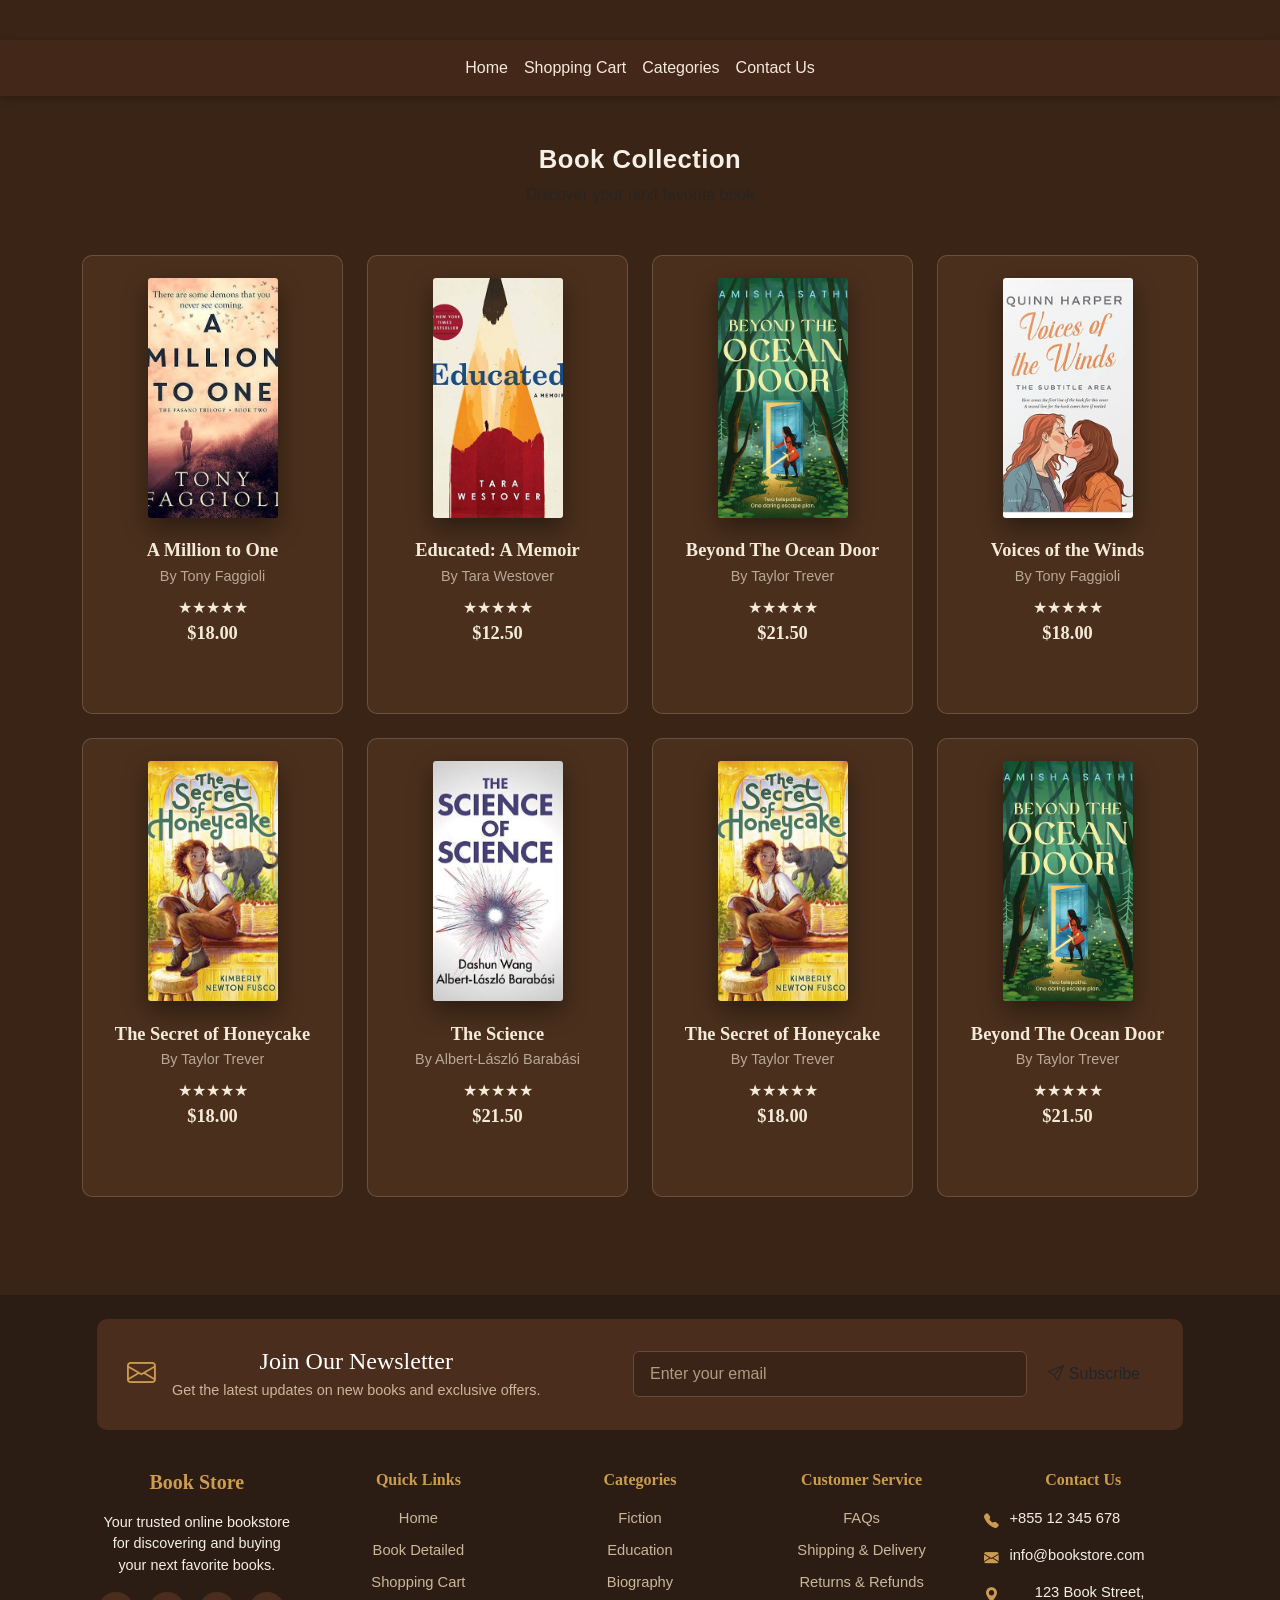
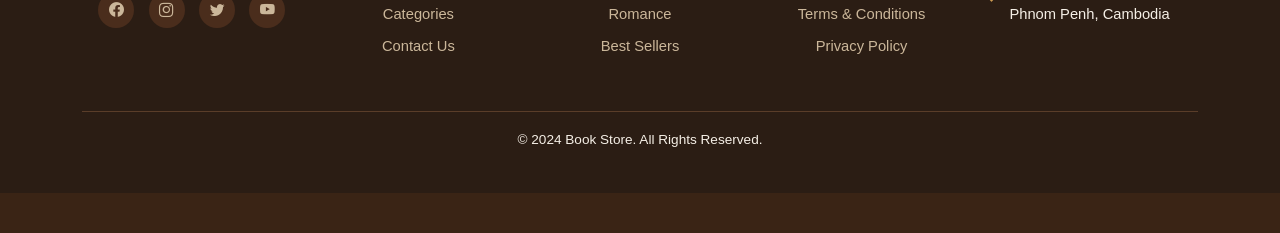
==== bookdetail.html @ f6364ef6 "Improve book details design" ====
<!doctype html>
<html lang="en">
  <head>
    <meta charset="UTF-8" />
    <meta name="viewport" content="width=device-width, initial-scale=1.0" />
    <title>Book Details</title>
    <link rel="stylesheet" href="css/footer_bookdetails.css" />
    <link rel="stylesheet" href="css/bookdetails.css" />
    <link
      rel="stylesheet"
      href="https://cdn.jsdelivr.net/npm/bootstrap-icons@1.11.3/font/bootstrap-icons.css"
    />
    <link
      href="https://cdn.jsdelivr.net/npm/bootstrap@5.3.8/dist/css/bootstrap.min.css"
      rel="stylesheet"
    />
    <script src="https://cdn.jsdelivr.net/npm/bootstrap@5.3.8/dist/js/bootstrap.bundle.min.js"></script>
    <script>
      document.addEventListener("DOMContentLoaded", () => {
        const currentPage = window.location.pathname.split("/").pop();
        document.querySelectorAll(".nav-link").forEach((link) => {
          if (link.getAttribute("href") === currentPage) {
            link.classList.add("active");
          }
        });
      });
    </script>
    <link rel="stylesheet" href="css/styles.css" />
  </head>
  <body>
    <nav class="navbar navbar-expand-lg custom-navbar">
      <div class="container-fluid">
        <button
          class="navbar-toggler"
          type="button"
          data-bs-toggle="collapse"
          data-bs-target="#navbarNav"
          aria-controls="navbarNav"
          aria-expanded="false"
          aria-label="Toggle navigation"
        >
          <span class="navbar-toggler-icon"></span>
        </button>

        <div
          class="collapse navbar-collapse justify-content-center"
          id="navbarNav"
        >
          <ul class="navbar-nav">
            <li class="nav-item">
              <a class="nav-link" href="home.html">Home</a>
            </li>
            <li class="nav-item">
              <a class="nav-link" href="shopping_cart.html">Shopping Cart</a>
            </li>
            <li class="nav-item">
              <a class="nav-link" href="categories.html">Categories</a>
            </li>
            <li class="nav-item">
              <a class="nav-link" href="contact_us.html">Contact Us</a>
            </li>
          </ul>
        </div>
      </div>
    </nav>
    <!-- Book Details body -->
    <div class="container py-5">
      <!-- Page Header -->
      <div class="text-center mb-5">
        <h1 class="page-title">Book Collection</h1>
        <p class="text-muted">Discover your next favorite book</p>
      </div>
      <div class="row g-4">
        <!-- Book 1 -->
        <div class="col-6 col-md-4 col-lg-3">
          <div class="book-card">
            <div class="book-image">
              <img
                src="images/a million to one.png"
                alt="A Million to One"
                class="book-cover"
              />
            </div>

            <div class="book-info">
              <h5 class="book-title">A Million to One</h5>
              <p class="book-author">By Tony Faggioli</p>

              <div class="book-rating">
                <span>★★★★</span><span class="empty">★</span>
              </div>

              <div class="book-bottom">
                <span class="book-price">$18.00</span>
              </div>
            </div>
          </div>
        </div>

        <!-- Book 2 -->
        <div class="col-6 col-md-4 col-lg-3">
          <div class="book-card">
            <div class="book-image">
              <img
                src="images/educated.png"
                alt="Educated"
                class="book-cover"
              />
            </div>

            <div class="book-info">
              <h5 class="book-title">Educated: A Memoir</h5>
              <p class="book-author">By Tara Westover</p>

              <div class="book-rating">
                <span>★★★★</span><span class="empty">★</span>
              </div>

              <div class="book-bottom">
                <span class="book-price">$12.50</span>
              </div>
            </div>
          </div>
        </div>

        <!-- Book 3 -->
        <div class="col-6 col-md-4 col-lg-3">
          <div class="book-card">
            <div class="book-image">
              <img
                src="images/ocean door.png"
                alt="Beyond the Ocean Door"
                class="book-cover"
              />
            </div>

            <div class="book-info">
              <h5 class="book-title">Beyond The Ocean Door</h5>
              <p class="book-author">By Taylor Trever</p>

              <div class="book-rating">
                <span>★★★</span><span class="empty">★★</span>
              </div>

              <div class="book-bottom">
                <span class="book-price">$21.50</span>
              </div>
            </div>
          </div>
        </div>

        <!-- Book 4 -->
        <div class="col-6 col-md-4 col-lg-3">
          <div class="book-card">
            <div class="book-image">
              <img
                src="images/voice of the wind.png"
                alt="Voices of the Winds"
                class="book-cover"
              />
            </div>

            <div class="book-info">
              <h5 class="book-title">Voices of the Winds</h5>
              <p class="book-author">By Tony Faggioli</p>

              <div class="book-rating">
                <span>★★★</span><span class="empty">★★</span>
              </div>

              <div class="book-bottom">
                <span class="book-price">$18.00</span>
              </div>
            </div>
          </div>
        </div>

        <!-- Book 5 -->
        <div class="col-6 col-md-4 col-lg-3">
          <div class="book-card">
            <div class="book-image">
              <img
                src="images/the secret.png"
                alt="The Secret of Honeycake"
                class="book-cover"
              />
            </div>

            <div class="book-info">
              <h5 class="book-title">The Secret of Honeycake</h5>
              <p class="book-author">By Taylor Trever</p>

              <div class="book-rating">
                <span>★★★</span><span class="empty">★★</span>
              </div>

              <div class="book-bottom">
                <span class="book-price">$18.00</span>
              </div>
            </div>
          </div>
        </div>

        <!-- Book 6 -->
        <div class="col-6 col-md-4 col-lg-3">
          <div class="book-card">
            <div class="book-image">
              <img
                src="images/science.png"
                alt="The Science"
                class="book-cover"
              />
            </div>

            <div class="book-info">
              <h5 class="book-title">The Science</h5>
              <p class="book-author">By Albert-László Barabási</p>

              <div class="book-rating">
                <span>★★★★★</span>
              </div>

              <div class="book-bottom">
                <span class="book-price">$21.50</span>
              </div>
            </div>
          </div>
        </div>
        <!-- Book 7 -->
        <div class="col-6 col-md-4 col-lg-3">
          <div class="book-card">
            <div class="book-image">
              <img
                src="images/the secret.png"
                alt="The Secret of Honeycake"
                class="book-cover"
              />
            </div>

            <div class="book-info">
              <h5 class="book-title">The Secret of Honeycake</h5>
              <p class="book-author">By Taylor Trever</p>

              <div class="book-rating">
                <span>★★★</span><span class="empty">★★</span>
              </div>

              <div class="book-bottom">
                <span class="book-price">$18.00</span>
              </div>
            </div>
          </div>
        </div>
        <!-- Book 8 -->
        <div class="col-6 col-md-4 col-lg-3">
          <div class="book-card">
            <div class="book-image">
              <img
                src="images/ocean door.png"
                alt="Beyond the Ocean Door"
                class="book-cover"
              />
            </div>

            <div class="book-info">
              <h5 class="book-title">Beyond The Ocean Door</h5>
              <p class="book-author">By Taylor Trever</p>

              <div class="book-rating">
                <span>★★★</span><span class="empty">★★</span>
              </div>

              <div class="book-bottom">
                <span class="book-price">$21.50</span>
              </div>
            </div>
          </div>
        </div>
      </div>
    </div>

    <!-- ===== Footer ===== -->
    <footer>
      <div class="container">
        <!-- Newsletter -->
        <div
          class="newsletter-box d-flex flex-wrap align-items-center justify-content-between gap-3"
        >
          <div class="d-flex align-items-center gap-3">
            <i class="bi bi-envelope newsletter-icon"></i>
            <div>
              <h4>Join Our Newsletter</h4>
              <p>Get the latest updates on new books and exclusive offers.</p>
            </div>
          </div>
          <form
            class="d-flex gap-2 flex-wrap flex-grow-1 justify-content-end"
            style="max-width: 520px"
          >
            <input
              type="email"
              class="form-control"
              placeholder="Enter your email"
              style="min-width: 220px; flex: 1"
            />
            <button type="submit" class="btn btn-subscribe">
              <i class="bi bi-send"></i> Subscribe
            </button>
          </form>
        </div>

        <!-- Columns -->
        <div class="row px-3">
          <div class="col-6 col-md-4 col-lg mb-4">
            <h5>Book Store</h5>
            <p class="small-text">
              Your trusted online bookstore for discovering and buying your next
              favorite books.
            </p>
            <div class="social-icons mt-3">
              <a href="#"><i class="bi bi-facebook"></i></a>
              <a href="#"><i class="bi bi-instagram"></i></a>
              <a href="#"><i class="bi bi-twitter"></i></a>
              <a href="#"><i class="bi bi-youtube"></i></a>
            </div>
          </div>

          <div class="col-6 col-md-4 col-lg mb-4">
            <h6>Quick Links</h6>
            <a href="#">Home</a>
            <a href="#">Book Detailed</a>
            <a href="#">Shopping Cart</a>
            <a href="#">Categories</a>
            <a href="#">Contact Us</a>
          </div>

          <div class="col-6 col-md-4 col-lg mb-4">
            <h6>Categories</h6>
            <a href="#">Fiction</a>
            <a href="#">Education</a>
            <a href="#">Biography</a>
            <a href="#">Romance</a>
            <a href="#">Best Sellers</a>
          </div>

          <div class="col-6 col-md-4 col-lg mb-4">
            <h6>Customer Service</h6>
            <a href="#">FAQs</a>
            <a href="#">Shipping &amp; Delivery</a>
            <a href="#">Returns &amp; Refunds</a>
            <a href="#">Terms &amp; Conditions</a>
            <a href="#">Privacy Policy</a>
          </div>

          <div class="col-6 col-md-4 col-lg mb-4">
            <h6>Contact Us</h6>
            <div class="contact-item">
              <i class="bi bi-telephone-fill"></i> +855 12 345 678
            </div>
            <div class="contact-item">
              <i class="bi bi-envelope-fill"></i> info@bookstore.com
            </div>
            <div class="contact-item">
              <i class="bi bi-geo-alt-fill"></i> 123 Book Street,<br />Phnom
              Penh, Cambodia
            </div>
          </div>
        </div>

        <div class="footer-bottom">
          &copy; 2024 Book Store. All Rights Reserved.
        </div>
      </div>
    </footer>
  </body>
</html>
---- css/footer_bookdetails.css ----
:root {
  --brown-dark: #3a2418;
  --brown-darker: #2b1a10;
  --brown-panel: #4a2d1c;
  --gold: #cc9b52;
  --footer-text-muted: #cbb79a;
}

footer {
  background: var(--brown-dark);
  color: var(--footer-text-muted);
  padding-top: 30px;
  margin-top: 50px;
}

.newsletter-box {
  background: var(--brown-panel);
  border-radius: 10px;
  padding: 28px 30px;
  margin: 0 15px 40px;
}

.newsletter-icon {
  font-size: 1.8rem;
  color: var(--gold);
}

.newsletter-box h4 {
  color: #fff;
  font-family: Georgia, "Times New Roman", serif;
  margin-bottom: 4px;
}

.newsletter-box p {
  color: var(--footer-text-muted);
  margin-bottom: 0;
  font-size: 0.9rem;
}

.newsletter-box .form-control {
  background: var(--brown-dark);
  border: 1px solid #6b4a34;
  color: #fff;
  padding: 10px 16px;
}

.newsletter-box .form-control::placeholder {
  color: #b39a80;
}

.newsletter-box .form-control:focus {
  background: var(--brown-dark);
  color: #fff;
  box-shadow: none;
  border-color: var(--gold);
}

.btn-subscribe {
  background: var(--gold);
  border: none;
  color: #2b1a10;
  font-weight: 600;
  padding: 10px 22px;
  white-space: nowrap;
}

.btn-subscribe:hover {
  background: #b8863f;
  color: #fff;
}

footer h5,
footer h6 {
  color: var(--gold);
  font-family: Georgia, "Times New Roman", serif;
  font-weight: 600;
  margin-bottom: 18px;
}

footer a {
  color: var(--footer-text-muted);
  text-decoration: none;
  display: block;
  margin-bottom: 10px;
  font-size: 0.92rem;
}

footer a:hover {
  color: var(--gold);
}

footer p.small-text {
  font-size: 0.9rem;
  line-height: 1.5;
}

.contact-item {
  display: flex;
  align-items: flex-start;
  gap: 10px;
  margin-bottom: 12px;
  font-size: 0.92rem;
}

.contact-item i {
  color: var(--gold);
  margin-top: 3px;
}

.social-icons a {
  display: inline-flex;
  align-items: center;
  justify-content: center;
  width: 36px;
  height: 36px;
  border-radius: 50%;
  background: var(--brown-panel);
  color: var(--footer-text-muted);
  margin-right: 10px;
  margin-bottom: 0;
}

.social-icons a:hover {
  background: var(--gold);
  color: var(--brown-darker);
}

.footer-bottom {
  border-top: 1px solid #5a3d29;
  text-align: center;
  padding: 18px 15px;
  font-size: 0.85rem;
  margin-top: 20px;
}
---- css/bookdetails.css ----
:root {
  --bg: #7a4a2b;
  --bg-dark: #2b1d14;
  --card-bg: #ffffff;
  --star: #f2b705;
  --star-empty: #d8d8d8;
  --text-light: #f5efe6;
  --text-muted: #d8c3a5;
  --author: #b8895a;
}

* {
  box-sizing: border-box;
}

body {
  margin: 0;
  font-family: "Segoe UI", Arial, sans-serif;
  background: var(--bg);
  padding: 40px 20px 0;
}

h1.page-title {
  text-align: center;
  color: var(--text-light);
  font-weight: 600;
  font-size: 1.6rem;
  margin: 0 0 8px;
}

.title-underline {
  width: 60px;
  height: 2px;
  background: var(--text-muted);
  margin: 0 auto 36px;
}

.grid {
  display: grid;
  grid-template-columns: repeat(3, minmax(160px, 1fr));
  gap: 28px 24px;
  max-width: 900px;
  margin: 0 auto;
}

.card {
  display: flex;
  flex-direction: column;
  align-items: center;
  text-align: center;
}

.cover {
  width: 100%;
  aspect-ratio: 2 / 3;
  border-radius: 4px;
  box-shadow: 0 6px 14px rgba(0, 0, 0, 0.35);
  margin-bottom: 12px;
  display: flex;
  align-items: center;
  justify-content: center;
  color: #fff;
  font-weight: 700;
  font-size: 1rem;
  padding: 12px;
  line-height: 1.3;
}

.book-title {
  color: var(--text-light);
  font-weight: 600;
  font-size: 0.95rem;
  margin: 2px 0 2px;
}

.book-author {
  color: var(--author);
  font-size: 0.8rem;
  margin: 0 0 6px;
}

.stars {
  font-size: 0.9rem;
  letter-spacing: 2px;
  margin-bottom: 6px;
}

.stars .filled {
  color: var(--star);
}
.stars .empty {
  color: var(--star-empty);
}

.price {
  color: var(--text-light);
  font-weight: 700;
  font-size: 0.95rem;
}

footer {
  margin-top: 50px;
  background: var(--bg-dark);
  padding: 24px 20px;
  text-align: center;
  color: var(--text-light);
}

@media (max-width: 600px) {
  .grid {
    grid-template-columns: repeat(2, 1fr);
  }
}
body {
  background-color: #8a5a3c;
  color: #fff;
  font-family: "Segoe UI", Arial, sans-serif;
  padding: 40px 0;
}

.page-title {
  text-align: center;
  font-weight: 700;
  margin-bottom: 40px;
  letter-spacing: 0.5px;
}

.book-card {
  text-align: center;
  margin-bottom: 40px;
}

.book-cover {
  width: 100%;
  max-width: 170px;
  height: 240px;
  object-fit: cover;
  border-radius: 4px;
  box-shadow: 0 4px 10px rgba(0, 0, 0, 0.3);
  margin-bottom: 12px;
}

.book-title {
  font-weight: 700;
  font-size: 1rem;
  margin-bottom: 2px;
}

.book-author {
  font-size: 0.85rem;
  color: #f0e4da;
  margin-bottom: 6px;
}

.book-stars {
  color: #ffd23f;
  font-size: 0.9rem;
  margin-bottom: 6px;
}

.book-stars .empty {
  color: rgba(255, 255, 255, 0.35);
}

.book-price {
  font-weight: 700;
  font-size: 1rem;
}
---- css/styles.css ----
.custom-navbar {
  background-color: #432719;
  box-shadow: 0 2px 8px rgba(0, 0, 0, 0.25);
}

.custom-navbar .navbar-brand {
  color: #f5e9d9;
  font-weight: 600;
  letter-spacing: 0.5px;
}

.custom-navbar .nav-link {
  color: #f5e9d9;
  transition:
    color 0.2s ease,
    transform 0.2s ease;
}

.custom-navbar .nav-link:hover,
.custom-navbar .nav-link:focus-visible {
  color: #e8b4bc;
  transform: translateY(-1px);
}

.custom-navbar .nav-link:active {
  color: #e8b4bc;
  transform: translateY(0px);
}

.custom-navbar .nav-link.active {
  color: #e8b4bc;
  border-bottom: 2px solid #e8b4bc;
}

.custom-navbar .navbar-toggler {
  border-color: #e8b4bc;
  transition: filter 0.2s ease;
}

.custom-navbar .navbar-toggler:hover {
  filter: brightness(1.15);
}

.custom-navbar .navbar-toggler-icon {
  filter: invert(1);
}
/* booK  image*/

.hero {
  position: relative;
  width: 100%;
  height: 510px;
  overflow: hidden;
}

.hero img {
  width: 100%;
  height: 100%;
  object-fit: cover;
}

.hero-text {
  position: absolute;
  top: 40px;
  left: 50px;
  color: white;
}

.hero-text h1 {
  font-size: 55px;
  font-family: Georgia, serif;
  line-height: 1.1;
  font-weight: bold;
}

.hero-text span {
  color: #e8b4bc;
}
.shop-btn {
  display: inline-flex;
  align-items: center;
  gap: 8px;

  background-color: #954923;
  color: white;
  text-decoration: none;

  padding: 12px 24px;
  border-radius: 30px;
  font-size: 18px;
  font-weight: 600;

  transition: all 0.3s ease;
}

.shop-btn:hover {
  background-color: #e8b4bc;
  color: #432719;
  transform: translateY(-2px);
}

.shop-btn i {
  font-family: Georgia, serif;
  font-size: 20px;
}
/* body */
:root {
  --bg: #3a2415;
  --bg-soft: #4a2f1c;
  --cream: #f4ead8;
  --tan: #e9dcc3;
  --copper: #c9895a;
  --copper-dark: #b5744a;
  --line: rgba(244, 234, 216, 0.18);
}

body {
  background: var(--bg);
  font-family: "Inter", sans-serif;
  color: var(--cream);
}

.page-wrap {
  max-width: 900px;
}

/* ---------- Filter bar ---------- */
.filter-btn {
  background: var(--cream);
  border: none;
  border-radius: 6px;
  color: #3a2415;
  font-family: "Inter", sans-serif;
  font-size: 0.95rem;
  font-weight: 600;
  padding: 0.85rem 1.1rem;
  display: flex;
  align-items: center;
  justify-content: space-between;
  gap: 0.6rem;
  width: 100%;
  transition: background 0.15s ease;
}

.filter-btn::after {
  display: none;
}

.filter-btn:hover {
  background: #fff;
  color: #3a2415;
}

.filter-btn .chev {
  width: 11px;
  height: 11px;
  flex-shrink: 0;
  opacity: 0.6;
  transition: transform 0.18s ease;
}

.filter-btn[aria-expanded="true"] .chev {
  transform: rotate(180deg);
}

.dropdown {
  position: relative;
}

.dropdown-menu {
  border: none;
  border-radius: 8px;
  box-shadow: 0 12px 28px rgba(0, 0, 0, 0.35);
  padding: 0.4rem;
  margin-top: 8px !important;
  background: var(--cream);
}

.dropdown-item {
  font-family: "Inter", sans-serif;
  font-size: 0.92rem;
  color: #3a2415;
  padding: 0.55rem 0.75rem;
  border-radius: 5px;
  font-weight: 500;
}

.dropdown-item:hover,
.dropdown-item:focus {
  background: rgba(58, 36, 21, 0.08);
  color: #3a2415;
}

.search-btn {
  background: transparent;
  color: var(--copper);
  border: 1.5px solid var(--copper);
  border-radius: 6px;
  font-family: "Inter", sans-serif;
  font-weight: 500;
  font-size: 0.95rem;
  padding: 0.85rem 1.4rem;
  width: 100%;
  height: 100%;
  display: flex;
  align-items: center;
  justify-content: center;
  gap: 0.55rem;
  white-space: nowrap;
  transition:
    background 0.15s ease,
    color 0.15s ease;
}

.search-btn:hover {
  background: var(--copper);
  color: var(--bg);
}

.search-btn svg {
  width: 16px;
  height: 16px;
}

/* ---------- Section headers ---------- */
.section-heading {
  font-family: "Fraunces", serif;
  font-weight: 600;
  font-size: 1.4rem;
  color: var(--cream);
  text-align: center;
  position: relative;
  display: inline-block;
}

.section-heading::after {
  content: "";
  display: block;
  width: 46px;
  height: 2px;
  background: var(--copper);
  margin: 10px auto 0;
}

.section-heading-wrap {
  text-align: center;
}

/* ---------- Suggestion cards ---------- */
.suggest-card {
  background: var(--bg-soft);
  border: 1px solid var(--line);
  border-radius: 10px;
  padding: 1.6rem 1rem;
  text-align: center;
  height: 100%;
  transition:
    transform 0.15s ease,
    border-color 0.15s ease;
}

.suggest-card:hover {
  transform: translateY(-3px);
  border-color: var(--copper);
}

.suggest-icon {
  width: 52px;
  height: 52px;
  border-radius: 50%;
  border: 1.5px solid var(--copper);
  display: flex;
  align-items: center;
  justify-content: center;
  margin: 0 auto 1rem;
  color: var(--copper);
}

.suggest-icon svg {
  width: 22px;
  height: 22px;
}

.suggest-title {
  font-family: "Fraunces", serif;
  font-weight: 600;
  font-size: 1.05rem;
  color: var(--cream);
  margin-bottom: 0.2rem;
}

.suggest-count {
  font-size: 0.85rem;
  color: rgba(244, 234, 216, 0.6);
}

/* ---------- Book cards ---------- */
.book-card {
  background: var(--bg-soft);
  border: 1px solid var(--line);
  border-radius: 10px;
  padding: 1.4rem 1.2rem 1.6rem;
  height: 100%;
  text-align: center;
}

.book-cover {
  max-width: 130px;
  margin: 0 auto 1.2rem;
  border-radius: 3px;
  overflow: hidden;
  box-shadow: 0 10px 24px rgba(0, 0, 0, 0.4);
}

.book-cover img {
  width: 100%;
  display: block;
}

.book-title {
  font-family: "Fraunces", serif;
  font-weight: 600;
  font-size: 1.15rem;
  color: var(--cream);
  margin-bottom: 0.3rem;
}

.book-author {
  font-size: 0.9rem;
  color: rgba(244, 234, 216, 0.65);
  margin-bottom: 0.5rem;
}

.book-price {
  font-family: "Fraunces", serif;
  font-weight: 600;
  font-size: 1.15rem;
  color: var(--cream);
  margin-bottom: 1rem;
}

.add-cart-btn {
  background: var(--copper);
  color: var(--bg);
  border: none;
  border-radius: 6px;
  font-weight: 600;
  font-size: 0.88rem;
  padding: 0.6rem 1rem;
  display: inline-flex;
  align-items: center;
  gap: 0.5rem;
  transition: background 0.15s ease;
}

.add-cart-btn:hover {
  background: var(--copper-dark);
  color: var(--bg);
}

.add-cart-btn svg {
  width: 15px;
  height: 15px;
}
/* card */
/* ============================================================
   Spotlight carousel — append this to the END of your css/styles.css
   Namespaced with "bkspot-" prefix and scoped variables on
   .bkspot-rail, so it can't collide with .card / .book-card,
   Bootstrap classes, or your global --cream / --line variables.
   ============================================================ */

.bkspot-rail {
  --bkspot-card-bg: #3a2415;
  --bkspot-card-bg-2: #7a5232;
  --bkspot-gold: #e8c873;
  --bkspot-cream: #f3e6cf;
  --bkspot-line: rgba(232, 200, 115, 0.35);

  box-sizing: border-box;
  width: 100%;
  max-width: 960px;
  margin: 0 auto;
  padding: 20px 0 40px;
  font-family: "Noto Serif Khmer", "Khmer OS", serif;
}

.bkspot-rail * {
  box-sizing: border-box;
}

.bkspot-rail-top-line {
  width: 120px;
  height: 2px;
  background: var(--bkspot-line);
  margin: 0 auto 18px auto;
}

.bkspot-scroller {
  overflow: hidden;
  padding: 4px 0 8px 0;
  -webkit-mask-image: linear-gradient(
    90deg,
    transparent,
    #000 4%,
    #000 96%,
    transparent
  );
  mask-image: linear-gradient(
    90deg,
    transparent,
    #000 4%,
    #000 96%,
    transparent
  );
}

.bkspot-track {
  display: flex;
  gap: 20px;
  width: max-content;
  transition: transform 0.5s ease;
}

.bkspot-card {
  flex: 0 0 auto;
  width: 780px;
  max-width: 88vw;
  background: linear-gradient(
    160deg,
    var(--bkspot-card-bg),
    var(--bkspot-card-bg-2)
  );
  border-radius: 18px;
  padding: 26px 30px;
  display: flex;
  gap: 24px;
  align-items: flex-start;
  box-shadow: 0 10px 30px rgba(0, 0, 0, 0.25);
}

.bkspot-cover {
  flex: 0 0 170px;
  width: 170px;
  height: 250px;
  border-radius: 6px;
  overflow: hidden;
  position: relative;
  box-shadow: 0 6px 16px rgba(0, 0, 0, 0.4);
  background: radial-gradient(
    circle at 50% 30%,
    #c9853f 0%,
    #8a4a2a 55%,
    #4a2c1a 100%
  );
}

.bkspot-cover .bkspot-banner {
  position: absolute;
  top: 10px;
  left: 0;
  right: 0;
  text-align: center;
  color: var(--bkspot-gold);
  font-size: 9px;
  letter-spacing: 0.5px;
  opacity: 0.85;
}

.bkspot-cover .bkspot-title-plate {
  position: absolute;
  bottom: 34px;
  left: 0;
  right: 0;
  text-align: center;
  color: var(--bkspot-gold);
  font-weight: 700;
  font-size: 15px;
  text-shadow: 0 2px 4px rgba(0, 0, 0, 0.6);
}

.bkspot-cover .bkspot-imprint {
  position: absolute;
  bottom: 8px;
  left: 0;
  right: 0;
  text-align: center;
  color: var(--bkspot-cream);
  font-size: 9px;
  opacity: 0.8;
}

.bkspot-cover .bkspot-figure {
  position: absolute;
  inset: 0;
  display: flex;
  align-items: flex-end;
  justify-content: center;
  font-size: 70px;
  filter: drop-shadow(0 4px 6px rgba(0, 0, 0, 0.5));
  opacity: 0.9;
}

.bkspot-content {
  flex: 1;
  min-width: 0;
}

.bkspot-content h2 {
  margin: 6px 0 14px 0;
  color: var(--bkspot-gold);
  font-size: 26px;
  font-weight: 700;
  line-height: 1.3;
}

.bkspot-content p {
  margin: 0;
  color: var(--bkspot-cream);
  font-size: 16px;
  line-height: 1.85;
  opacity: 0.95;
}

.bkspot-cta-wrap {
  text-align: center;
  margin-top: 26px;
}

.bkspot-cta {
  display: inline-block;
  padding: 10px 28px;
  border-radius: 20px;
  border: 1px solid var(--bkspot-gold);
  color: var(--bkspot-gold);
  font-size: 14px;
  text-decoration: none;
  background: transparent;
}

@media (max-width: 640px) {
  .bkspot-card {
    flex-direction: column;
    align-items: center;
    text-align: center;
  }
  .bkspot-cover {
    width: 150px;
    height: 220px;
  }
  .bkspot-content h2 {
    font-size: 22px;
  }
}
.bkspot-cover img {
  width: 100%;
  height: 100%;
  object-fit: cover;
  display: block;
}
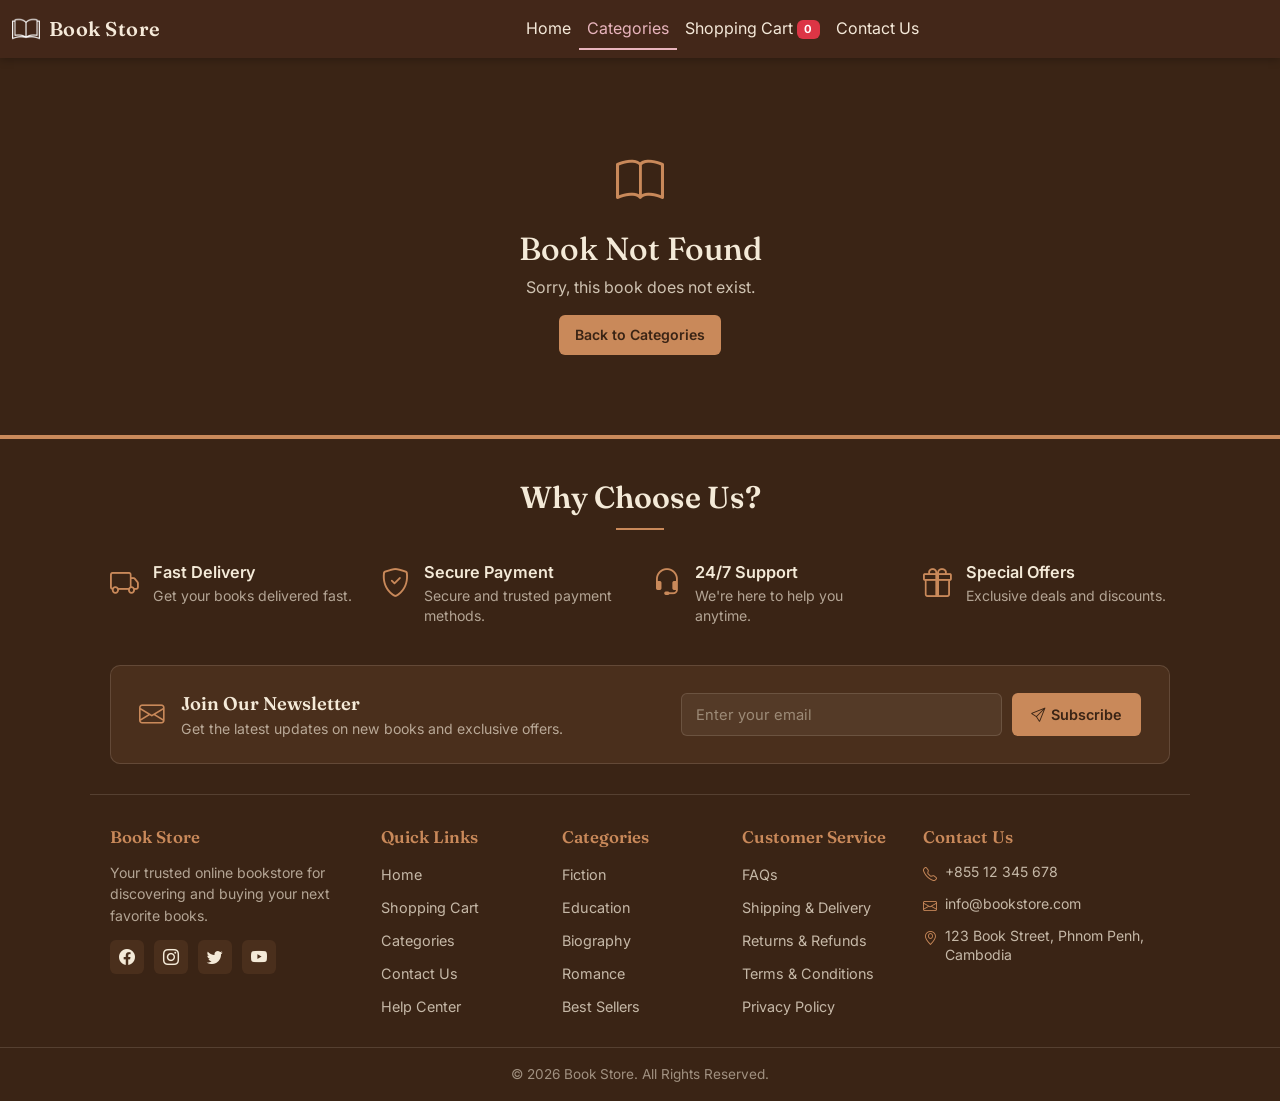
==== commit 3f0f01fa: "Complete bookstore: cart, checkout, categories, help pages" ====
--- a/bookdetail.html
+++ b/bookdetail.html
@@ -3,33 +3,34 @@
   <head>
     <meta charset="UTF-8" />
     <meta name="viewport" content="width=device-width, initial-scale=1.0" />
-    <title>Book Details</title>
-    <link rel="stylesheet" href="css/footer_bookdetails.css" />
-    <link rel="stylesheet" href="css/bookdetails.css" />
+    <title>Book Details — Book Store</title>
+    <meta name="description" content="Book details." />
+    <link rel="icon" href="data:image/svg+xml,%3Csvg xmlns='http://www.w3.org/2000/svg' viewBox='0 0 100 100'%3E%3Ctext y='.9em' font-size='90'%3E%F0%9F%93%9A%3C/text%3E%3C/svg%3E" />
+    <link
+      href="https://cdn.jsdelivr.net/npm/bootstrap@5.3.3/dist/css/bootstrap.min.css"
+      rel="stylesheet"
+    />
     <link
       rel="stylesheet"
-      href="https://cdn.jsdelivr.net/npm/bootstrap-icons@1.11.3/font/bootstrap-icons.css"
+      href="https://cdn.jsdelivr.net/npm/bootstrap-icons@1.11.3/font/bootstrap-icons.min.css"
     />
+    <link rel="preconnect" href="https://fonts.googleapis.com" />
+    <link rel="preconnect" href="https://fonts.gstatic.com" crossorigin />
     <link
-      href="https://cdn.jsdelivr.net/npm/bootstrap@5.3.8/dist/css/bootstrap.min.css"
+      href="https://fonts.googleapis.com/css2?family=Fraunces:ital,opsz,wght@0,9..144,300;0,9..144,500;0,9..144,600;0,9..144,700;1,9..144,500&family=Inter:wght@400;500;600;700&family=Noto+Serif+Khmer:wght@400;600;700&display=swap"
       rel="stylesheet"
     />
-    <script src="https://cdn.jsdelivr.net/npm/bootstrap@5.3.8/dist/js/bootstrap.bundle.min.js"></script>
-    <script>
-      document.addEventListener("DOMContentLoaded", () => {
-        const currentPage = window.location.pathname.split("/").pop();
-        document.querySelectorAll(".nav-link").forEach((link) => {
-          if (link.getAttribute("href") === currentPage) {
-            link.classList.add("active");
-          }
-        });
-      });
-    </script>
     <link rel="stylesheet" href="css/styles.css" />
+    <link rel="stylesheet" href="css/footer_section.css" />
+    <link rel="stylesheet" href="css/bookdetails.css" />
   </head>
   <body>
     <nav class="navbar navbar-expand-lg custom-navbar">
       <div class="container-fluid">
+        <a class="navbar-brand" href="home.html">
+          <img src="images/booklogo.png" alt="" class="brand-logo" />
+          Book Store
+        </a>
         <button
           class="navbar-toggler"
           type="button"
@@ -42,282 +43,122 @@
           <span class="navbar-toggler-icon"></span>
         </button>
 
-        <div
-          class="collapse navbar-collapse justify-content-center"
-          id="navbarNav"
-        >
-          <ul class="navbar-nav">
+        <div class="collapse navbar-collapse" id="navbarNav">
+          <ul class="navbar-nav mx-auto">
             <li class="nav-item">
               <a class="nav-link" href="home.html">Home</a>
             </li>
             <li class="nav-item">
-              <a class="nav-link" href="shopping_cart.html">Shopping Cart</a>
-            </li>
-            <li class="nav-item">
               <a class="nav-link" href="categories.html">Categories</a>
             </li>
             <li class="nav-item">
+              <a class="nav-link" href="shopping_cart.html">
+                Shopping Cart
+                <span id="cart-count" class="badge bg-danger">0</span>
+              </a>
+            </li>
+            <li class="nav-item">
               <a class="nav-link" href="contact_us.html">Contact Us</a>
             </li>
           </ul>
         </div>
       </div>
     </nav>
-    <!-- Book Details body -->
-    <div class="container py-5">
-      <!-- Page Header -->
-      <div class="text-center mb-5">
-        <h1 class="page-title">Book Collection</h1>
-        <p class="text-muted">Discover your next favorite book</p>
-      </div>
-      <div class="row g-4">
-        <!-- Book 1 -->
-        <div class="col-6 col-md-4 col-lg-3">
-          <div class="book-card">
-            <div class="book-image">
-              <img
-                src="images/a million to one.png"
-                alt="A Million to One"
-                class="book-cover"
-              />
-            </div>
-
-            <div class="book-info">
-              <h5 class="book-title">A Million to One</h5>
-              <p class="book-author">By Tony Faggioli</p>
-
-              <div class="book-rating">
-                <span>★★★★</span><span class="empty">★</span>
+
+    <main class="container detail-page">
+      <div id="book-detail" class="row g-4 align-items-start"></div>
+    </main>
+
+    <section class="container" id="related-section" hidden>
+      <div class="section-heading-wrap mb-4 mt-4">
+        <span class="section-heading">You May Also Like</span>
+      </div>
+      <div class="row g-4 justify-content-center" id="related-books"></div>
+    </section>
+
+    <!-- footer -->
+    <section class="sf-wrap">
+      <!-- Why Choose Us -->
+      <div class="sf-why container-fluid">
+        <div class="sf-why-heading">
+          <h2>Why Choose Us?</h2>
+        </div>
+
+        <div class="row gy-4 sf-why-row">
+          <div class="col-md-3 col-6 sf-why-item">
+            <i class="bi bi-truck sf-why-icon"></i>
+            <div>
+              <div class="sf-why-title">Fast Delivery</div>
+              <div class="sf-why-text">Get your books delivered fast.</div>
+            </div>
+          </div>
+
+          <div class="col-md-3 col-6 sf-why-item">
+            <i class="bi bi-shield-check sf-why-icon"></i>
+            <div>
+              <div class="sf-why-title">Secure Payment</div>
+              <div class="sf-why-text">Secure and trusted payment methods.</div>
+            </div>
+          </div>
+
+          <div class="col-md-3 col-6 sf-why-item">
+            <i class="bi bi-headset sf-why-icon"></i>
+            <div>
+              <div class="sf-why-title">24/7 Support</div>
+              <div class="sf-why-text">We're here to help you anytime.</div>
+            </div>
+          </div>
+
+          <div class="col-md-3 col-6 sf-why-item">
+            <i class="bi bi-gift sf-why-icon"></i>
+            <div>
+              <div class="sf-why-title">Special Offers</div>
+              <div class="sf-why-text">Exclusive deals and discounts.</div>
+            </div>
+          </div>
+        </div>
+      </div>
+
+      <!-- Newsletter -->
+      <div class="sf-newsletter container-fluid">
+        <div class="sf-newsletter-box">
+          <div class="sf-newsletter-left">
+            <i class="bi bi-envelope sf-newsletter-icon"></i>
+            <div>
+              <div class="sf-newsletter-title">Join Our Newsletter</div>
+              <div class="sf-newsletter-text">
+                Get the latest updates on new books and exclusive offers.
               </div>
-
-              <div class="book-bottom">
-                <span class="book-price">$18.00</span>
-              </div>
-            </div>
-          </div>
-        </div>
-
-        <!-- Book 2 -->
-        <div class="col-6 col-md-4 col-lg-3">
-          <div class="book-card">
-            <div class="book-image">
-              <img
-                src="images/educated.png"
-                alt="Educated"
-                class="book-cover"
-              />
-            </div>
-
-            <div class="book-info">
-              <h5 class="book-title">Educated: A Memoir</h5>
-              <p class="book-author">By Tara Westover</p>
-
-              <div class="book-rating">
-                <span>★★★★</span><span class="empty">★</span>
-              </div>
-
-              <div class="book-bottom">
-                <span class="book-price">$12.50</span>
-              </div>
-            </div>
-          </div>
-        </div>
-
-        <!-- Book 3 -->
-        <div class="col-6 col-md-4 col-lg-3">
-          <div class="book-card">
-            <div class="book-image">
-              <img
-                src="images/ocean door.png"
-                alt="Beyond the Ocean Door"
-                class="book-cover"
-              />
-            </div>
-
-            <div class="book-info">
-              <h5 class="book-title">Beyond The Ocean Door</h5>
-              <p class="book-author">By Taylor Trever</p>
-
-              <div class="book-rating">
-                <span>★★★</span><span class="empty">★★</span>
-              </div>
-
-              <div class="book-bottom">
-                <span class="book-price">$21.50</span>
-              </div>
-            </div>
-          </div>
-        </div>
-
-        <!-- Book 4 -->
-        <div class="col-6 col-md-4 col-lg-3">
-          <div class="book-card">
-            <div class="book-image">
-              <img
-                src="images/voice of the wind.png"
-                alt="Voices of the Winds"
-                class="book-cover"
-              />
-            </div>
-
-            <div class="book-info">
-              <h5 class="book-title">Voices of the Winds</h5>
-              <p class="book-author">By Tony Faggioli</p>
-
-              <div class="book-rating">
-                <span>★★★</span><span class="empty">★★</span>
-              </div>
-
-              <div class="book-bottom">
-                <span class="book-price">$18.00</span>
-              </div>
-            </div>
-          </div>
-        </div>
-
-        <!-- Book 5 -->
-        <div class="col-6 col-md-4 col-lg-3">
-          <div class="book-card">
-            <div class="book-image">
-              <img
-                src="images/the secret.png"
-                alt="The Secret of Honeycake"
-                class="book-cover"
-              />
-            </div>
-
-            <div class="book-info">
-              <h5 class="book-title">The Secret of Honeycake</h5>
-              <p class="book-author">By Taylor Trever</p>
-
-              <div class="book-rating">
-                <span>★★★</span><span class="empty">★★</span>
-              </div>
-
-              <div class="book-bottom">
-                <span class="book-price">$18.00</span>
-              </div>
-            </div>
-          </div>
-        </div>
-
-        <!-- Book 6 -->
-        <div class="col-6 col-md-4 col-lg-3">
-          <div class="book-card">
-            <div class="book-image">
-              <img
-                src="images/science.png"
-                alt="The Science"
-                class="book-cover"
-              />
-            </div>
-
-            <div class="book-info">
-              <h5 class="book-title">The Science</h5>
-              <p class="book-author">By Albert-László Barabási</p>
-
-              <div class="book-rating">
-                <span>★★★★★</span>
-              </div>
-
-              <div class="book-bottom">
-                <span class="book-price">$21.50</span>
-              </div>
-            </div>
-          </div>
-        </div>
-        <!-- Book 7 -->
-        <div class="col-6 col-md-4 col-lg-3">
-          <div class="book-card">
-            <div class="book-image">
-              <img
-                src="images/the secret.png"
-                alt="The Secret of Honeycake"
-                class="book-cover"
-              />
-            </div>
-
-            <div class="book-info">
-              <h5 class="book-title">The Secret of Honeycake</h5>
-              <p class="book-author">By Taylor Trever</p>
-
-              <div class="book-rating">
-                <span>★★★</span><span class="empty">★★</span>
-              </div>
-
-              <div class="book-bottom">
-                <span class="book-price">$18.00</span>
-              </div>
-            </div>
-          </div>
-        </div>
-        <!-- Book 8 -->
-        <div class="col-6 col-md-4 col-lg-3">
-          <div class="book-card">
-            <div class="book-image">
-              <img
-                src="images/ocean door.png"
-                alt="Beyond the Ocean Door"
-                class="book-cover"
-              />
-            </div>
-
-            <div class="book-info">
-              <h5 class="book-title">Beyond The Ocean Door</h5>
-              <p class="book-author">By Taylor Trever</p>
-
-              <div class="book-rating">
-                <span>★★★</span><span class="empty">★★</span>
-              </div>
-
-              <div class="book-bottom">
-                <span class="book-price">$21.50</span>
-              </div>
-            </div>
-          </div>
-        </div>
-      </div>
-    </div>
-
-    <!-- ===== Footer ===== -->
-    <footer>
-      <div class="container">
-        <!-- Newsletter -->
-        <div
-          class="newsletter-box d-flex flex-wrap align-items-center justify-content-between gap-3"
-        >
-          <div class="d-flex align-items-center gap-3">
-            <i class="bi bi-envelope newsletter-icon"></i>
-            <div>
-              <h4>Join Our Newsletter</h4>
-              <p>Get the latest updates on new books and exclusive offers.</p>
-            </div>
-          </div>
-          <form
-            class="d-flex gap-2 flex-wrap flex-grow-1 justify-content-end"
-            style="max-width: 520px"
-          >
+            </div>
+          </div>
+          <form class="sf-newsletter-form">
             <input
               type="email"
-              class="form-control"
+              class="sf-newsletter-input"
               placeholder="Enter your email"
-              style="min-width: 220px; flex: 1"
+              aria-label="Email address"
+              aria-label="Email address"
+              aria-label="Email address"
+              aria-label="Email address"
+              required
             />
-            <button type="submit" class="btn btn-subscribe">
+            <button type="submit" class="sf-newsletter-btn">
               <i class="bi bi-send"></i> Subscribe
             </button>
           </form>
         </div>
-
-        <!-- Columns -->
-        <div class="row px-3">
-          <div class="col-6 col-md-4 col-lg mb-4">
-            <h5>Book Store</h5>
-            <p class="small-text">
+      </div>
+
+      <!-- Footer columns -->
+      <div class="sf-footer container-fluid">
+        <div class="row gy-4">
+          <div class="col-lg-3 col-md-6">
+            <div class="sf-col-title">Book Store</div>
+            <p class="sf-about-text">
               Your trusted online bookstore for discovering and buying your next
               favorite books.
             </p>
-            <div class="social-icons mt-3">
+            <div class="sf-socials">
               <a href="#"><i class="bi bi-facebook"></i></a>
               <a href="#"><i class="bi bi-instagram"></i></a>
               <a href="#"><i class="bi bi-twitter"></i></a>
@@ -325,52 +166,59 @@
             </div>
           </div>
 
-          <div class="col-6 col-md-4 col-lg mb-4">
-            <h6>Quick Links</h6>
-            <a href="#">Home</a>
-            <a href="#">Book Detailed</a>
-            <a href="#">Shopping Cart</a>
-            <a href="#">Categories</a>
-            <a href="#">Contact Us</a>
-          </div>
-
-          <div class="col-6 col-md-4 col-lg mb-4">
-            <h6>Categories</h6>
-            <a href="#">Fiction</a>
-            <a href="#">Education</a>
-            <a href="#">Biography</a>
-            <a href="#">Romance</a>
-            <a href="#">Best Sellers</a>
-          </div>
-
-          <div class="col-6 col-md-4 col-lg mb-4">
-            <h6>Customer Service</h6>
-            <a href="#">FAQs</a>
-            <a href="#">Shipping &amp; Delivery</a>
-            <a href="#">Returns &amp; Refunds</a>
-            <a href="#">Terms &amp; Conditions</a>
-            <a href="#">Privacy Policy</a>
-          </div>
-
-          <div class="col-6 col-md-4 col-lg mb-4">
-            <h6>Contact Us</h6>
-            <div class="contact-item">
-              <i class="bi bi-telephone-fill"></i> +855 12 345 678
-            </div>
-            <div class="contact-item">
-              <i class="bi bi-envelope-fill"></i> info@bookstore.com
-            </div>
-            <div class="contact-item">
-              <i class="bi bi-geo-alt-fill"></i> 123 Book Street,<br />Phnom
-              Penh, Cambodia
-            </div>
-          </div>
-        </div>
-
-        <div class="footer-bottom">
-          &copy; 2024 Book Store. All Rights Reserved.
-        </div>
-      </div>
-    </footer>
+          <div class="col-lg-2 col-md-6 col-6">
+            <div class="sf-col-title">Quick Links</div>
+            <ul class="sf-link-list">
+              <li><a href="home.html">Home</a></li>
+              <li><a href="shopping_cart.html">Shopping Cart</a></li>
+              <li><a href="categories.html">Categories</a></li>
+              <li><a href="contact_us.html">Contact Us</a></li>
+              <li><a href="help.html">Help Center</a></li>
+            </ul>
+          </div>
+
+          <div class="col-lg-2 col-md-6 col-6">
+            <div class="sf-col-title">Categories</div>
+            <ul class="sf-link-list">
+              <li><a href="categories.html?category=fiction">Fiction</a></li>
+              <li><a href="categories.html?category=education">Education</a></li>
+              <li><a href="categories.html?category=biography">Biography</a></li>
+              <li><a href="categories.html?category=romance">Romance</a></li>
+              <li><a href="categories.html?category=bestselling">Best Sellers</a></li>
+            </ul>
+          </div>
+
+          <div class="col-lg-2 col-md-6 col-6">
+            <div class="sf-col-title">Customer Service</div>
+            <ul class="sf-link-list">
+              <li><a href="help.html#faqs">FAQs</a></li>
+              <li><a href="help.html#shipping">Shipping &amp; Delivery</a></li>
+              <li><a href="help.html#returns">Returns &amp; Refunds</a></li>
+              <li><a href="help.html#terms">Terms &amp; Conditions</a></li>
+              <li><a href="help.html#privacy">Privacy Policy</a></li>
+            </ul>
+          </div>
+
+          <div class="col-lg-3 col-md-6 col-6">
+            <div class="sf-col-title">Contact Us</div>
+            <ul class="sf-contact-list">
+              <li><i class="bi bi-telephone"></i> +855 12 345 678</li>
+              <li><i class="bi bi-envelope"></i> info@bookstore.com</li>
+              <li>
+                <i class="bi bi-geo-alt"></i> 123 Book Street, Phnom Penh, Cambodia
+              </li>
+            </ul>
+          </div>
+        </div>
+      </div>
+
+      <div class="sf-bottom">&copy; 2026 Book Store. All Rights Reserved.</div>
+    </section>
+
+    <script src="https://cdn.jsdelivr.net/npm/bootstrap@5.3.3/dist/js/bootstrap.bundle.min.js"></script>
+    <script src="js/books.js"></script>
+    <script src="js/site.js"></script>
+    <script src="js/cart.js"></script>
+    <script src="js/bookdetail.js"></script>
   </body>
 </html>
--- a/css/styles.css
+++ b/css/styles.css
@@ -305,7 +305,7 @@
 }
 
 .book-cover {
-  max-width: 130px;
+  max-width: 150px;
   margin: 0 auto 1.2rem;
   border-radius: 3px;
   overflow: hidden;
@@ -558,3 +558,350 @@
   object-fit: cover;
   display: block;
 }
+
+
+/* ============================================================
+   ADDITIONS  —  navbar brand, hero tweaks, shared book cards,
+   catalog toolbar, detail page bits, toasts, empty states.
+   ============================================================ */
+
+html {
+  scroll-behavior: smooth;
+}
+
+a {
+  color: var(--copper);
+}
+
+a:hover {
+  color: var(--cream);
+}
+
+.khmer {
+  font-family: "Noto Serif Khmer", "Khmer OS", serif;
+  line-height: 1.7;
+}
+
+/* ---------- navbar brand ---------- */
+.custom-navbar .navbar-brand {
+  display: flex;
+  align-items: center;
+  gap: 0.55rem;
+  font-family: "Fraunces", serif;
+  font-size: 1.25rem;
+}
+
+.custom-navbar .brand-logo {
+  width: 28px;
+  height: 28px;
+  filter: invert(1);
+}
+
+.custom-navbar .navbar-brand:hover {
+  color: #e8b4bc;
+}
+
+.custom-navbar .badge {
+  font-size: 0.7rem;
+  vertical-align: middle;
+}
+
+/* ---------- hero ---------- */
+.hero-sub {
+  margin: 1.2rem 0 1.6rem 40px;
+  font-size: 1.1rem;
+  line-height: 1.5;
+}
+
+@media (max-width: 768px) {
+  .hero {
+    height: 420px;
+  }
+  .hero-text {
+    top: 24px;
+    left: 20px;
+  }
+  .hero-text h1 {
+    font-size: 34px;
+  }
+  .hero-sub {
+    margin-left: 0;
+    font-size: 1rem;
+  }
+}
+
+/* ---------- headings ---------- */
+.page-title {
+  color: var(--cream);
+  text-align: center;
+  margin: 40px 0 30px;
+  font-family: "Fraunces", Georgia, serif;
+  font-weight: 600;
+}
+
+/* ---------- suggestion cards are links now ---------- */
+a.suggest-card {
+  display: block;
+  text-decoration: none;
+}
+
+/* ---------- book cards (home, categories, related) ---------- */
+.book-card {
+  display: flex;
+  flex-direction: column;
+  align-items: center;
+  transition:
+    transform 0.15s ease,
+    border-color 0.15s ease;
+}
+
+.book-card:hover {
+  transform: translateY(-4px);
+  border-color: var(--copper);
+}
+
+.book-card .book-cover {
+  display: block;
+  width: 100%;
+}
+
+.book-card .book-cover img {
+  aspect-ratio: 2 / 3;
+  object-fit: cover;
+}
+
+.book-card a.book-title {
+  display: block;
+  text-decoration: none;
+}
+
+.book-card a.book-title:hover {
+  color: var(--copper);
+}
+
+.book-card .book-buy {
+  margin-top: auto;
+  width: 100%;
+}
+
+.add-cart-btn {
+  cursor: pointer;
+}
+
+.buy-now-btn {
+  background: transparent;
+  color: var(--copper);
+  border: 1.5px solid var(--copper);
+  border-radius: 6px;
+  font-weight: 600;
+  font-size: 0.88rem;
+  padding: 0.6rem 1.2rem;
+}
+
+.buy-now-btn:hover {
+  background: var(--copper);
+  color: var(--bg);
+}
+
+.btn-lg {
+  font-size: 1rem !important;
+  padding: 0.75rem 1.4rem !important;
+}
+
+/* ---------- spotlight carousel ---------- */
+.bkspot-cover {
+  display: block;
+}
+
+.bkspot-content .bkspot-cta {
+  margin-top: 18px;
+}
+
+.bkspot-cta:hover {
+  background: var(--bkspot-gold);
+  color: #3a2415;
+}
+
+/* ---------- categories toolbar ---------- */
+.category-buttons {
+  display: flex;
+  flex-wrap: wrap;
+  justify-content: center;
+  gap: 0.5rem;
+  margin-bottom: 1.5rem;
+}
+
+.category-btn {
+  background: transparent;
+  color: var(--copper);
+  border: 1.5px solid var(--copper);
+  padding: 0.5rem 1.15rem;
+  border-radius: 20px;
+  font-weight: 600;
+  font-size: 0.92rem;
+  transition:
+    background 0.15s ease,
+    color 0.15s ease;
+}
+
+.category-btn:hover,
+.category-btn.active {
+  background: var(--copper);
+  color: var(--bg);
+}
+
+.catalog-toolbar {
+  display: flex;
+  flex-wrap: wrap;
+  gap: 0.75rem;
+  justify-content: center;
+  margin-bottom: 1rem;
+}
+
+.catalog-toolbar .form-control,
+.catalog-toolbar .form-select {
+  background-color: var(--cream);
+  border: none;
+  color: #3a2415;
+  font-weight: 500;
+  width: auto;
+  min-width: 190px;
+  flex: 1 1 190px;
+  max-width: 260px;
+}
+
+.catalog-toolbar .form-control::placeholder {
+  color: rgba(58, 36, 21, 0.55);
+}
+
+.result-count {
+  text-align: center;
+  color: rgba(244, 234, 216, 0.65);
+  font-size: 0.9rem;
+  margin-bottom: 1.5rem;
+}
+
+/* ---------- empty states ---------- */
+.empty-state {
+  text-align: center;
+  padding: 3rem 1rem;
+  color: rgba(244, 234, 216, 0.8);
+}
+
+.empty-state i {
+  font-size: 3rem;
+  color: var(--copper);
+}
+
+.empty-state h2 {
+  font-family: "Fraunces", serif;
+  margin: 0.75rem 0 0.4rem;
+  color: var(--cream);
+}
+
+/* ---------- toast messages ---------- */
+.toast-wrap {
+  position: fixed;
+  right: 16px;
+  bottom: 16px;
+  z-index: 2000;
+  display: flex;
+  flex-direction: column;
+  gap: 8px;
+  max-width: calc(100vw - 32px);
+}
+
+.site-toast {
+  display: flex;
+  align-items: center;
+  gap: 0.6rem;
+  background: var(--cream);
+  color: #3a2415;
+  border-left: 4px solid #4c9a5b;
+  border-radius: 8px;
+  padding: 0.75rem 1rem;
+  box-shadow: 0 10px 28px rgba(0, 0, 0, 0.4);
+  font-size: 0.92rem;
+  font-weight: 500;
+  opacity: 0;
+  transform: translateY(10px);
+  transition:
+    opacity 0.25s ease,
+    transform 0.25s ease;
+}
+
+.site-toast.show {
+  opacity: 1;
+  transform: translateY(0);
+}
+
+.site-toast.is-error {
+  border-left-color: #c0483a;
+}
+
+.site-toast i {
+  font-size: 1.15rem;
+  color: #4c9a5b;
+}
+
+.site-toast.is-error i {
+  color: #c0483a;
+}
+
+/* ---------- help page ---------- */
+.help-page {
+  max-width: 820px;
+}
+
+.help-section {
+  margin-bottom: 3rem;
+  scroll-margin-top: 20px;
+}
+
+.help-section h2 {
+  font-family: "Fraunces", serif;
+  font-weight: 600;
+  font-size: 1.6rem;
+  color: var(--cream);
+  margin-bottom: 1rem;
+}
+
+.help-section p,
+.help-section li {
+  color: rgba(244, 234, 216, 0.85);
+  line-height: 1.7;
+}
+
+.help-note {
+  background: var(--bg-soft);
+  border: 1px solid var(--line);
+  border-radius: 10px;
+  padding: 0.9rem 1.1rem;
+  font-size: 0.9rem;
+  color: rgba(244, 234, 216, 0.75);
+}
+
+.help-page .accordion {
+  --bs-accordion-bg: var(--bg-soft);
+  --bs-accordion-color: var(--cream);
+  --bs-accordion-border-color: var(--line);
+  --bs-accordion-btn-color: var(--cream);
+  --bs-accordion-btn-bg: var(--bg-soft);
+  --bs-accordion-active-color: var(--cream);
+  --bs-accordion-active-bg: #5a3922;
+  --bs-accordion-btn-focus-box-shadow: 0 0 0 0.2rem rgba(201, 137, 90, 0.35);
+}
+
+.help-page .accordion-button::after {
+  filter: invert(1);
+}
+
+@media (prefers-reduced-motion: reduce) {
+  html {
+    scroll-behavior: auto;
+  }
+  .book-card,
+  .site-toast {
+    transition: none;
+  }
+}
--- a/css/footer_section.css
+++ b/css/footer_section.css
@@ -0,0 +1,284 @@
+/* ============================================================
+   "Why Choose Us" + Newsletter + Footer partial styles.
+   Append this to the END of your css/styles.css.
+   Prefixed "sf-" (site footer) so it can't collide with your
+   existing .card / .book-card / Bootstrap classes.
+   ============================================================ */
+
+.sf-wrap {
+  --sf-bg: #3a2415;
+  --sf-bg-soft: #4a2f1c;
+  --sf-cream: #f4ead8;
+  --sf-copper: #c9895a;
+  --sf-copper-dark: #b5744a;
+  --sf-line: rgba(244, 234, 216, 0.14);
+
+  background: var(--sf-bg);
+  color: var(--sf-cream);
+  font-family: "Inter", sans-serif;
+  border-top: 4px solid var(--sf-copper);
+}
+
+.sf-wrap * {
+  box-sizing: border-box;
+}
+.sf-wrap a {
+  text-decoration: none;
+}
+
+/* ---------- Why Choose Us ---------- */
+.sf-why {
+  max-width: 1100px;
+  margin: 0 auto;
+  padding: 40px 20px 30px;
+}
+
+.sf-why-heading {
+  text-align: center;
+  margin-bottom: 30px;
+}
+
+.sf-why-heading h2 {
+  font-family: "Fraunces", serif;
+  font-weight: 600;
+  font-size: 1.9rem;
+  color: var(--sf-cream);
+  position: relative;
+  display: inline-block;
+  margin: 0;
+}
+
+.sf-why-heading h2::after {
+  content: "";
+  display: block;
+  width: 48px;
+  height: 2px;
+  background: var(--sf-copper);
+  margin: 12px auto 0;
+}
+
+.sf-why-item {
+  display: flex;
+  align-items: flex-start;
+  gap: 14px;
+}
+
+.sf-why-icon {
+  font-size: 1.8rem;
+  color: var(--sf-copper);
+  flex-shrink: 0;
+  margin-top: 2px;
+}
+
+.sf-why-title {
+  font-weight: 600;
+  font-size: 1.02rem;
+  color: var(--sf-cream);
+  margin-bottom: 2px;
+}
+
+.sf-why-text {
+  font-size: 0.88rem;
+  color: rgba(244, 234, 216, 0.65);
+  line-height: 1.4;
+}
+
+/* ---------- Newsletter ---------- */
+.sf-newsletter {
+  max-width: 1100px;
+  margin: 0 auto;
+  padding: 10px 20px 30px;
+}
+
+.sf-newsletter-box {
+  background: var(--sf-bg-soft);
+  border: 1px solid var(--sf-line);
+  border-radius: 10px;
+  padding: 24px 28px;
+  display: flex;
+  flex-wrap: wrap;
+  align-items: center;
+  justify-content: space-between;
+  gap: 20px;
+}
+
+.sf-newsletter-left {
+  display: flex;
+  align-items: center;
+  gap: 16px;
+}
+
+.sf-newsletter-icon {
+  font-size: 1.6rem;
+  color: var(--sf-copper);
+}
+
+.sf-newsletter-title {
+  font-family: "Fraunces", serif;
+  font-weight: 600;
+  font-size: 1.15rem;
+  color: var(--sf-cream);
+}
+
+.sf-newsletter-text {
+  font-size: 0.88rem;
+  color: rgba(244, 234, 216, 0.65);
+}
+
+.sf-newsletter-form {
+  display: flex;
+  gap: 10px;
+  flex: 1;
+  min-width: 280px;
+  max-width: 460px;
+}
+
+.sf-newsletter-input {
+  flex: 1;
+  background: rgba(244, 234, 216, 0.06);
+  border: 1px solid var(--sf-line);
+  border-radius: 6px;
+  padding: 0.6rem 0.9rem;
+  color: var(--sf-cream);
+  font-size: 0.92rem;
+}
+
+.sf-newsletter-input::placeholder {
+  color: rgba(244, 234, 216, 0.45);
+}
+
+.sf-newsletter-input:focus {
+  outline: none;
+  border-color: var(--sf-copper);
+}
+
+.sf-newsletter-btn {
+  background: var(--sf-copper);
+  color: var(--sf-bg);
+  border: none;
+  border-radius: 6px;
+  font-weight: 600;
+  font-size: 0.9rem;
+  padding: 0.6rem 1.2rem;
+  white-space: nowrap;
+  display: inline-flex;
+  align-items: center;
+  gap: 6px;
+  transition: background 0.15s ease;
+}
+
+.sf-newsletter-btn:hover {
+  background: var(--sf-copper-dark);
+}
+
+/* ---------- Footer columns ---------- */
+.sf-footer {
+  max-width: 1100px;
+  margin: 0 auto;
+  padding: 30px 20px 20px;
+  border-top: 1px solid var(--sf-line);
+}
+
+.sf-col-title {
+  font-family: "Fraunces", serif;
+  font-weight: 600;
+  font-size: 1.05rem;
+  color: var(--sf-copper);
+  margin-bottom: 12px;
+}
+
+.sf-about-text {
+  font-size: 0.88rem;
+  color: rgba(244, 234, 216, 0.65);
+  line-height: 1.5;
+  margin-bottom: 14px;
+}
+
+.sf-socials {
+  display: flex;
+  gap: 10px;
+}
+
+.sf-socials a {
+  width: 34px;
+  height: 34px;
+  border-radius: 6px;
+  background: var(--sf-bg-soft);
+  color: var(--sf-cream);
+  display: flex;
+  align-items: center;
+  justify-content: center;
+  transition: background 0.15s ease;
+}
+
+.sf-socials a:hover {
+  background: var(--sf-copper);
+  color: var(--sf-bg);
+}
+
+.sf-link-list,
+.sf-contact-list {
+  list-style: none;
+  padding: 0;
+  margin: 0;
+}
+
+.sf-link-list li {
+  margin-bottom: 9px;
+}
+
+.sf-link-list a {
+  color: rgba(244, 234, 216, 0.75);
+  font-size: 0.9rem;
+  transition: color 0.15s ease;
+}
+
+.sf-link-list a:hover {
+  color: var(--sf-copper);
+}
+
+.sf-contact-list li {
+  display: flex;
+  align-items: flex-start;
+  gap: 8px;
+  font-size: 0.88rem;
+  color: rgba(244, 234, 216, 0.75);
+  margin-bottom: 10px;
+  line-height: 1.4;
+}
+
+.sf-contact-list i {
+  color: var(--sf-copper);
+  margin-top: 2px;
+}
+
+/* ---------- Bottom bar ---------- */
+.sf-bottom {
+  text-align: center;
+  padding: 16px 20px;
+  border-top: 1px solid var(--sf-line);
+  font-size: 0.85rem;
+  color: rgba(244, 234, 216, 0.55);
+}
+
+@media (max-width: 767px) {
+  .sf-newsletter-box {
+    flex-direction: column;
+    align-items: flex-start;
+  }
+  .sf-newsletter-form {
+    width: 100%;
+    max-width: none;
+  }
+}
+
+/* ---------- fix: newsletter form overflowed small phones ---------- */
+.sf-newsletter-input {
+  min-width: 0;
+}
+
+@media (max-width: 767px) {
+  .sf-newsletter-form {
+    min-width: 0;
+  }
+}
--- a/css/bookdetails.css
+++ b/css/bookdetails.css
@@ -1,168 +1,170 @@
-:root {
-  --bg: #7a4a2b;
-  --bg-dark: #2b1d14;
-  --card-bg: #ffffff;
-  --star: #f2b705;
-  --star-empty: #d8d8d8;
-  --text-light: #f5efe6;
-  --text-muted: #d8c3a5;
-  --author: #b8895a;
+/* ========================================
+   BOOK DETAIL PAGE  (bookdetail.html)
+   Uses the colour variables from styles.css
+======================================== */
+
+.detail-page {
+  padding-top: 2.5rem;
+  padding-bottom: 2rem;
 }
 
-* {
-  box-sizing: border-box;
+.detail-cover {
+  width: 100%;
+  max-width: 320px;
+  aspect-ratio: 2 / 3;
+  object-fit: cover;
+  border-radius: 6px;
+  box-shadow: 0 18px 40px rgba(0, 0, 0, 0.5);
 }
 
-body {
-  margin: 0;
-  font-family: "Segoe UI", Arial, sans-serif;
-  background: var(--bg);
-  padding: 40px 20px 0;
+.detail-crumbs {
+  font-size: 0.85rem;
+  color: rgba(244, 234, 216, 0.6);
+  margin-bottom: 0.75rem;
 }
 
-h1.page-title {
-  text-align: center;
-  color: var(--text-light);
-  font-weight: 600;
-  font-size: 1.6rem;
-  margin: 0 0 8px;
+.detail-crumbs a {
+  text-decoration: none;
 }
 
-.title-underline {
-  width: 60px;
-  height: 2px;
-  background: var(--text-muted);
-  margin: 0 auto 36px;
+.detail-crumbs i {
+  font-size: 0.7rem;
+  margin: 0 0.25rem;
 }
 
-.grid {
-  display: grid;
-  grid-template-columns: repeat(3, minmax(160px, 1fr));
-  gap: 28px 24px;
-  max-width: 900px;
-  margin: 0 auto;
+.detail-title {
+  font-family: "Fraunces", serif;
+  font-weight: 600;
+  font-size: clamp(1.7rem, 4vw, 2.5rem);
+  color: var(--cream);
+  margin-bottom: 0.25rem;
 }
 
-.card {
-  display: flex;
-  flex-direction: column;
-  align-items: center;
-  text-align: center;
+.detail-author {
+  font-size: 1.05rem;
+  color: rgba(244, 234, 216, 0.7);
+  margin-bottom: 1rem;
 }
 
-.cover {
-  width: 100%;
-  aspect-ratio: 2 / 3;
-  border-radius: 4px;
-  box-shadow: 0 6px 14px rgba(0, 0, 0, 0.35);
-  margin-bottom: 12px;
+.detail-tags {
   display: flex;
-  align-items: center;
-  justify-content: center;
-  color: #fff;
-  font-weight: 700;
-  font-size: 1rem;
-  padding: 12px;
-  line-height: 1.3;
+  flex-wrap: wrap;
+  gap: 0.5rem;
+  margin-bottom: 1.25rem;
 }
 
-.book-title {
-  color: var(--text-light);
+.detail-tag {
+  display: inline-flex;
+  align-items: center;
+  gap: 0.35rem;
+  border: 1.5px solid var(--copper);
+  color: var(--copper);
+  border-radius: 20px;
+  padding: 0.2rem 0.8rem;
+  font-size: 0.82rem;
   font-weight: 600;
-  font-size: 0.95rem;
-  margin: 2px 0 2px;
+  text-decoration: none;
 }
 
-.book-author {
-  color: var(--author);
-  font-size: 0.8rem;
-  margin: 0 0 6px;
+a.detail-tag:hover {
+  background: var(--copper);
+  color: var(--bg);
 }
 
-.stars {
-  font-size: 0.9rem;
-  letter-spacing: 2px;
-  margin-bottom: 6px;
+.detail-tag.is-gold {
+  border-color: #e8c873;
+  color: #e8c873;
 }
 
-.stars .filled {
-  color: var(--star);
-}
-.stars .empty {
-  color: var(--star-empty);
+a.detail-tag.is-gold:hover {
+  background: #e8c873;
+  color: var(--bg);
 }
 
-.price {
-  color: var(--text-light);
-  font-weight: 700;
-  font-size: 0.95rem;
+.detail-tag.is-plain {
+  border-color: var(--line);
+  color: rgba(244, 234, 216, 0.75);
 }
 
-footer {
-  margin-top: 50px;
-  background: var(--bg-dark);
-  padding: 24px 20px;
-  text-align: center;
-  color: var(--text-light);
+.detail-price {
+  font-family: "Fraunces", serif;
+  font-size: 2rem;
+  font-weight: 600;
+  color: var(--cream);
+  margin-bottom: 1rem;
 }
 
-@media (max-width: 600px) {
-  .grid {
-    grid-template-columns: repeat(2, 1fr);
+.detail-price small {
+  font-family: "Inter", sans-serif;
+  font-size: 0.95rem;
+  font-weight: 400;
+  color: rgba(244, 234, 216, 0.6);
+  margin-left: 0.4rem;
+}
+
+.detail-description {
+  color: rgba(244, 234, 216, 0.88);
+  line-height: 1.75;
+  max-width: 62ch;
+  margin-bottom: 1.75rem;
+}
+
+.detail-actions {
+  display: flex;
+  flex-wrap: wrap;
+  align-items: center;
+  gap: 0.75rem;
+  margin-bottom: 1.5rem;
+}
+
+.qty-stepper {
+  display: inline-flex;
+  align-items: stretch;
+  border: 1.5px solid var(--line);
+  border-radius: 6px;
+  overflow: hidden;
+}
+
+.qty-stepper button {
+  width: 42px;
+  border: none;
+  background: var(--bg-soft);
+  color: var(--cream);
+  font-size: 1.2rem;
+}
+
+.qty-stepper button:hover {
+  background: var(--copper);
+  color: var(--bg);
+}
+
+.qty-stepper input {
+  width: 56px;
+  text-align: center;
+  border: none;
+  background: var(--cream);
+  color: #3a2415;
+  font-weight: 600;
+  -moz-appearance: textfield;
+}
+
+.qty-stepper input::-webkit-outer-spin-button,
+.qty-stepper input::-webkit-inner-spin-button {
+  -webkit-appearance: none;
+  margin: 0;
+}
+
+.detail-back {
+  text-decoration: none;
+  font-size: 0.92rem;
+}
+
+#related-section {
+  padding-bottom: 3rem;
+}
+
+@media (max-width: 767px) {
+  .detail-page .text-center {
+    margin-bottom: 1.5rem;
   }
 }
-body {
-  background-color: #8a5a3c;
-  color: #fff;
-  font-family: "Segoe UI", Arial, sans-serif;
-  padding: 40px 0;
-}
-
-.page-title {
-  text-align: center;
-  font-weight: 700;
-  margin-bottom: 40px;
-  letter-spacing: 0.5px;
-}
-
-.book-card {
-  text-align: center;
-  margin-bottom: 40px;
-}
-
-.book-cover {
-  width: 100%;
-  max-width: 170px;
-  height: 240px;
-  object-fit: cover;
-  border-radius: 4px;
-  box-shadow: 0 4px 10px rgba(0, 0, 0, 0.3);
-  margin-bottom: 12px;
-}
-
-.book-title {
-  font-weight: 700;
-  font-size: 1rem;
-  margin-bottom: 2px;
-}
-
-.book-author {
-  font-size: 0.85rem;
-  color: #f0e4da;
-  margin-bottom: 6px;
-}
-
-.book-stars {
-  color: #ffd23f;
-  font-size: 0.9rem;
-  margin-bottom: 6px;
-}
-
-.book-stars .empty {
-  color: rgba(255, 255, 255, 0.35);
-}
-
-.book-price {
-  font-weight: 700;
-  font-size: 1rem;
-}
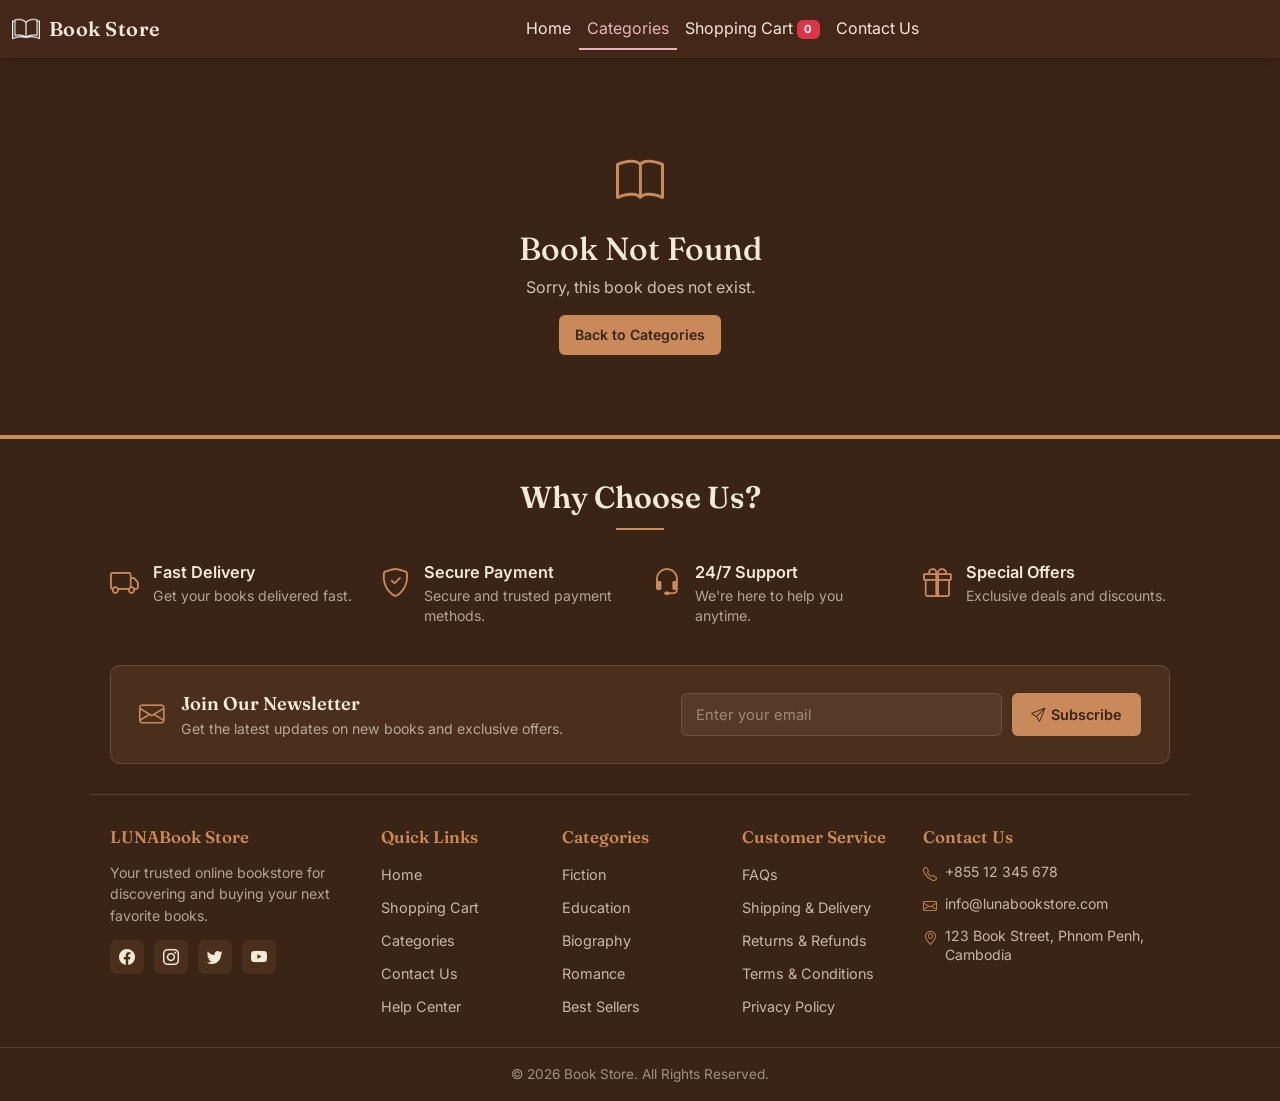
==== commit e25e066b: "Merge pull request #2 from din5678/complete-bookstore Add Buy Now buttons, KHQR-first checkout, cont" ====
--- a/bookdetail.html
+++ b/bookdetail.html
@@ -153,7 +153,7 @@
       <div class="sf-footer container-fluid">
         <div class="row gy-4">
           <div class="col-lg-3 col-md-6">
-            <div class="sf-col-title">Book Store</div>
+            <div class="sf-col-title">LUNABook Store</div>
             <p class="sf-about-text">
               Your trusted online bookstore for discovering and buying your next
               favorite books.
@@ -203,7 +203,7 @@
             <div class="sf-col-title">Contact Us</div>
             <ul class="sf-contact-list">
               <li><i class="bi bi-telephone"></i> +855 12 345 678</li>
-              <li><i class="bi bi-envelope"></i> info@bookstore.com</li>
+              <li><i class="bi bi-envelope"></i> info@lunabookstore.com</li>
               <li>
                 <i class="bi bi-geo-alt"></i> 123 Book Street, Phnom Penh, Cambodia
               </li>
--- a/css/styles.css
+++ b/css/styles.css
@@ -684,6 +684,30 @@
   width: 100%;
 }
 
+.book-buy-actions {
+  display: flex;
+  gap: 0.5rem;
+}
+
+.book-buy-actions .btn {
+  flex: 1 1 0;
+  justify-content: center;
+  padding: 0.55rem 0.4rem;
+  font-size: 0.8rem;
+  white-space: nowrap;
+}
+
+.book-buy-actions .add-cart-btn i {
+  font-size: 0.85rem;
+}
+
+@media (max-width: 576px) {
+  /* two-per-row cards are too narrow for a side-by-side pair */
+  .book-buy-actions {
+    flex-direction: column;
+  }
+}
+
 .add-cart-btn {
   cursor: pointer;
 }
@@ -696,6 +720,7 @@
   font-weight: 600;
   font-size: 0.88rem;
   padding: 0.6rem 1.2rem;
+  cursor: pointer;
 }
 
 .buy-now-btn:hover {
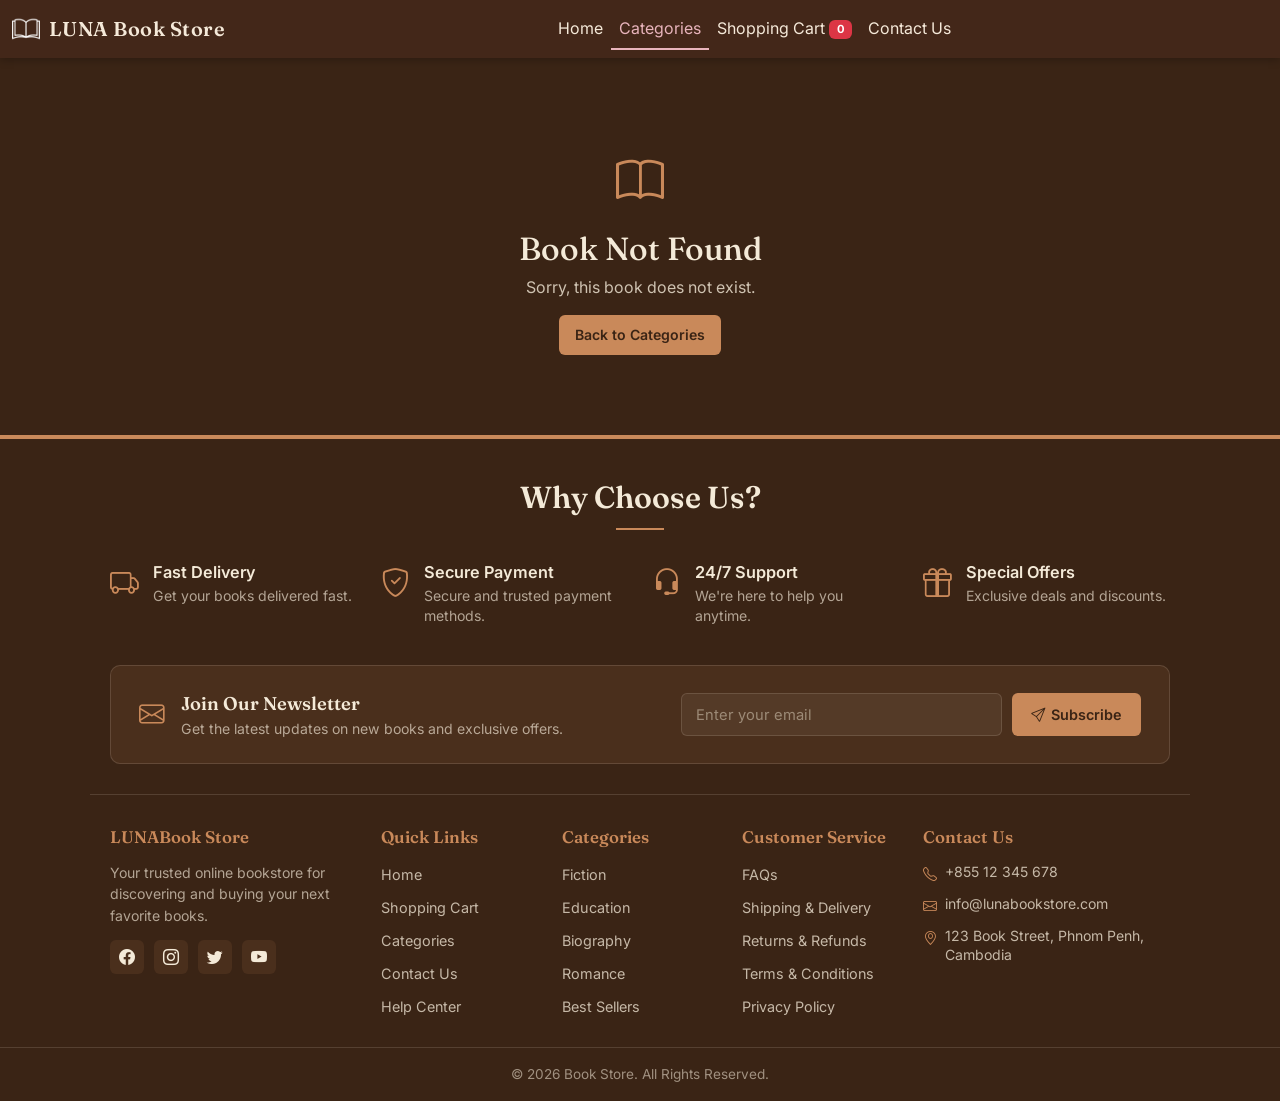
==== commit 59de7ab7: "Update bookdetail.html" ====
--- a/bookdetail.html
+++ b/bookdetail.html
@@ -29,7 +29,7 @@
       <div class="container-fluid">
         <a class="navbar-brand" href="home.html">
           <img src="images/booklogo.png" alt="" class="brand-logo" />
-          Book Store
+          LUNA Book Store
         </a>
         <button
           class="navbar-toggler"
